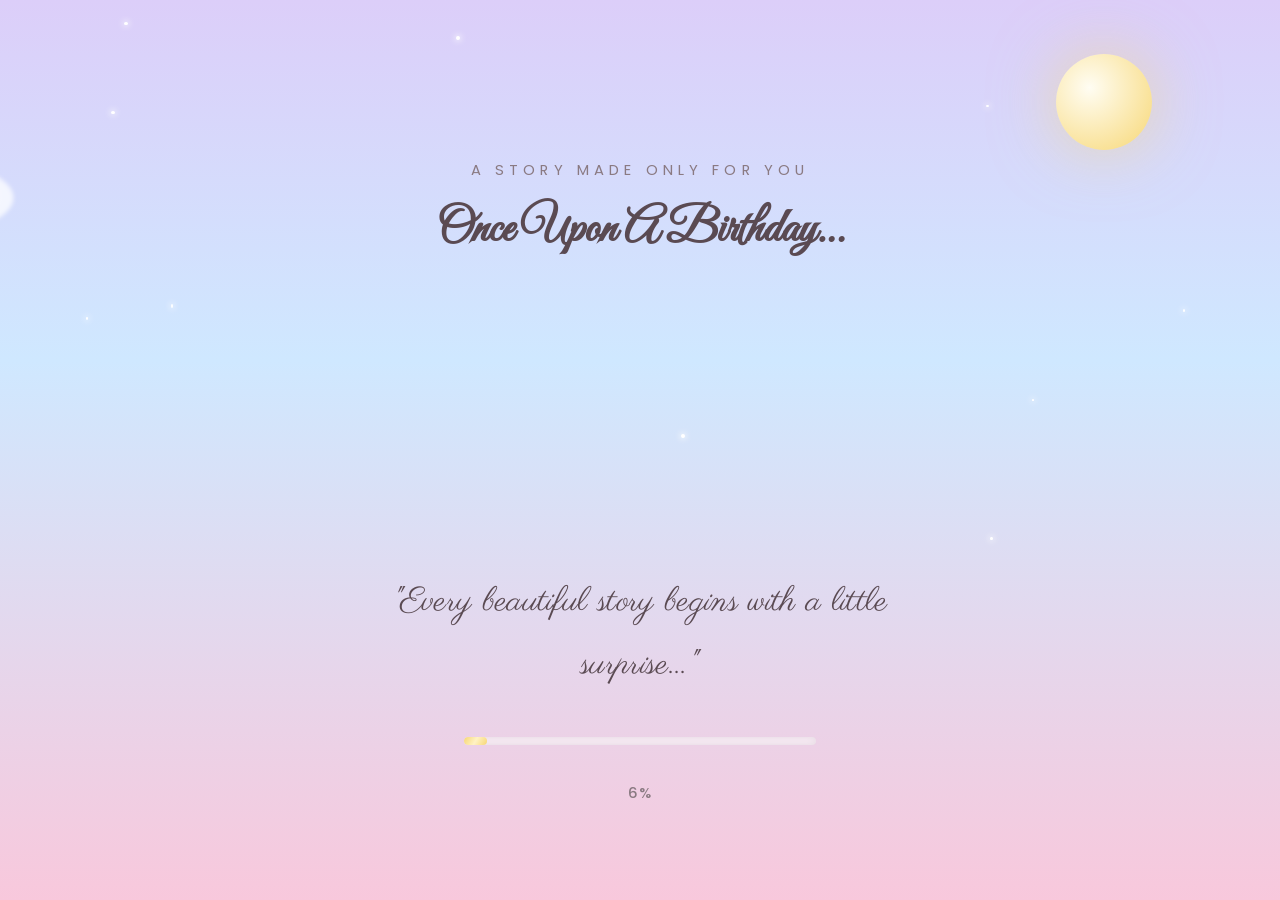
==== index.html @ 9bb3217a "Add files via upload" ====
<!DOCTYPE html>
<html lang="en">
<head>
<meta charset="UTF-8" />
<meta name="viewport" content="width=device-width, initial-scale=1, viewport-fit=cover" />
<title>A Little Surprise Awaits — For Sonal</title>
<meta name="description" content="A magical birthday surprise, made with love." />
<link rel="preconnect" href="https://fonts.googleapis.com">
<link rel="preconnect" href="https://fonts.gstatic.com" crossorigin>
<link href="https://fonts.googleapis.com/css2?family=Great+Vibes&family=Parisienne&family=Poppins:wght@300;400;500;600&display=swap" rel="stylesheet">
<link rel="icon" href="assets/icons/favicon-32.png" sizes="32x32" />
<link rel="stylesheet" href="css/style.css" />
<link rel="stylesheet" href="css/animations.css" />
<link rel="stylesheet" href="css/responsive.css" />
<style>
  body { background: var(--sky-gradient); }
  .loader-scene { justify-content: space-between; padding-top: var(--space-xl); padding-bottom: var(--space-xl); }
  .moon {
    position: absolute; top: 6%; right: 10%;
    width: clamp(3.5rem, 10vw, 6rem); height: clamp(3.5rem, 10vw, 6rem);
    border-radius: 50%;
    background: radial-gradient(circle at 35% 35%, #fffdf3, var(--gold));
    box-shadow: 0 0 4rem rgba(247,215,116,0.55);
  }
  .loader-quote {
    font-family: var(--font-script-alt);
    font-size: clamp(1.3rem, 4vw, 2.1rem);
    max-width: 34rem;
    color: var(--text);
  }
  .loader-track {
    width: min(70vw, 22rem);
    height: 0.5rem;
    border-radius: var(--radius-pill);
    background: rgba(255,255,255,0.55);
    overflow: hidden;
    box-shadow: inset 0 0 0.4rem rgba(90,74,82,0.1);
  }
  .loader-fill {
    height: 100%; width: 0%;
    background: var(--gold-shimmer);
    border-radius: var(--radius-pill);
    transition: width 0.2s ease-out;
  }
  .loader-percent {
    font-family: var(--font-body);
    font-weight: 500;
    letter-spacing: 0.1em;
    color: var(--text-soft);
    font-size: var(--fs-small);
  }
  .loader-title {
    font-family: var(--font-script);
    font-size: clamp(1.8rem, 6vw, 3rem);
  }
</style>
</head>
<body>
  <audio data-bg-music loop preload="auto" src="assets/music/soft-piano.mp3"></audio>

  <div class="scene loader-scene">
    <div class="particles-layer" data-particles="clouds,stars" data-count="10" aria-hidden="true"></div>
    <div class="moon anim-glow" aria-hidden="true"></div>

    <div class="scene__content" style="margin-top:var(--space-lg);">
      <p class="eyebrow">a story made only for you</p>
      <h1 class="loader-title">Once Upon A Birthday…</h1>
    </div>

    <div class="scene__content" style="gap: var(--space-md);">
      <p class="loader-quote romantic-text" id="loaderQuote" style="font-style: normal;">"Every beautiful story begins with a little surprise..."</p>
      <div class="loader-track" role="progressbar" aria-valuemin="0" aria-valuemax="100" aria-valuenow="0" aria-label="Loading your surprise">
        <div class="loader-fill" id="loaderFill"></div>
      </div>
      <p class="loader-percent"><span id="loaderPercent">0</span>%</p>
    </div>
  </div>

  <div class="page-transition-veil"><p class="script">Opening the gates to your story…</p></div>

  <script src="js/particles.js"></script>
  <script src="js/music.js"></script>
  <script>
    (function () {
      const fill = document.getElementById('loaderFill');
      const percentEl = document.getElementById('loaderPercent');
      const track = document.querySelector('.loader-track');
      const quoteEl = document.getElementById('loaderQuote');

      /* A slower, gentler load — enough time to actually read each line
         before the story begins. Roughly 12–14 seconds in total. */
      const QUOTES = [
        'Every beautiful story begins with a little surprise...',
        'Some hearts find each other quietly, without warning...',
        'This one was written just for you, Sonal...',
        'Take a breath. Your story is about to begin...',
      ];
      let quoteIndex = 0;
      let progress = 0;

      function swapQuote() {
        if (quoteIndex >= QUOTES.length - 1) return;
        quoteEl.style.opacity = '0';
        window.setTimeout(() => {
          quoteIndex++;
          quoteEl.textContent = '"' + QUOTES[quoteIndex] + '"';
          quoteEl.style.opacity = '1';
        }, 400);
      }
      quoteEl.style.transition = 'opacity 0.4s ease';
      window.setTimeout(swapQuote, 3200);
      window.setTimeout(swapQuote, 6800);
      window.setTimeout(swapQuote, 10200);

      function tick() {
        /* small, slow increments so the bar creeps up gently */
        progress += Math.random() * 1.1 + 0.5;
        if (progress >= 100) {
          progress = 100;
          fill.style.width = '100%';
          percentEl.textContent = '100';
          track.setAttribute('aria-valuenow', '100');
          window.setTimeout(() => {
            document.querySelector('.page-transition-veil').classList.add('is-active');
            window.setTimeout(() => { window.location.href = 'welcome.html'; }, 900);
          }, 600);
          return;
        }
        fill.style.width = progress + '%';
        percentEl.textContent = Math.floor(progress);
        track.setAttribute('aria-valuenow', String(Math.floor(progress)));
        window.requestAnimationFrame(() => window.setTimeout(tick, 140));
      }
      window.requestAnimationFrame(() => window.setTimeout(tick, 300));
    })();
  </script>
</body>
</html>
---- css/style.css ----
/* ============================================================
   DISNEY-INSPIRED BIRTHDAY SURPRISE — CORE STYLESHEET
   Design tokens, typography, layout, shared components
   ============================================================ */

:root {
  /* ---- Palette ---- */
  --pink: #F8C8DC;
  --peach: #FFD8BE;
  --lavender: #DCCEF9;
  --baby-blue: #CFE8FF;
  --mint: #D7F5E9;
  --cream: #FFF8F5;
  --gold: #F7D774;
  --text: #5A4A52;
  --text-soft: #8A7A82;
  --white: #FFFFFF;

  /* Gradients built from the palette only */
  --sky-gradient: linear-gradient(180deg, var(--lavender) 0%, var(--baby-blue) 40%, var(--pink) 100%);
  --dawn-gradient: linear-gradient(180deg, var(--peach) 0%, var(--pink) 55%, var(--lavender) 100%);
  --dream-gradient: linear-gradient(160deg, var(--cream) 0%, var(--pink) 100%);
  --night-gradient: linear-gradient(180deg, #2c2440 0%, #4a3a63 45%, #7a5a86 100%);
  --gold-shimmer: linear-gradient(120deg, var(--gold), #fff2c4, var(--gold));

  /* ---- Type scale ---- */
  --font-script: 'Great Vibes', cursive;
  --font-script-alt: 'Parisienne', cursive;
  --font-body: 'Poppins', sans-serif;

  --fs-hero: clamp(2.8rem, 9vw, 6.5rem);
  --fs-title: clamp(2.2rem, 6vw, 4rem);
  --fs-subtitle: clamp(1.3rem, 3.4vw, 2rem);
  --fs-body-lg: clamp(1.05rem, 2.2vw, 1.35rem);
  --fs-body: clamp(0.95rem, 1.8vw, 1.1rem);
  --fs-small: clamp(0.78rem, 1.4vw, 0.92rem);

  /* ---- Spacing ---- */
  --space-xs: clamp(0.4rem, 1vw, 0.6rem);
  --space-sm: clamp(0.8rem, 2vw, 1.2rem);
  --space-md: clamp(1.4rem, 3.5vw, 2.4rem);
  --space-lg: clamp(2.2rem, 6vw, 4rem);
  --space-xl: clamp(3rem, 9vw, 6rem);

  /* ---- Misc ---- */
  --radius-soft: clamp(1rem, 3vw, 2rem);
  --radius-pill: 999px;
  --shadow-soft: 0 1rem 3rem rgba(90, 74, 82, 0.15);
  --shadow-gold: 0 0.5rem 1.8rem rgba(247, 215, 116, 0.45);
  --transition-dreamy: 0.6s cubic-bezier(0.22, 1, 0.36, 1);
}

/* ---- Reset ---- */
*, *::before, *::after { box-sizing: border-box; }
html { scroll-behavior: smooth; }
body, h1, h2, h3, p, figure, blockquote { margin: 0; }
img, picture { max-width: 100%; display: block; }
button, input { font: inherit; }
a { color: inherit; text-decoration: none; }
ul { list-style: none; padding: 0; margin: 0; }

@media (prefers-reduced-motion: reduce) {
  *, *::before, *::after {
    animation-duration: 0.01ms !important;
    animation-iteration-count: 1 !important;
    transition-duration: 0.01ms !important;
    scroll-behavior: auto !important;
  }
}

html, body {
  height: 100%;
  overflow-x: hidden;
  width: 100%;
}

body {
  font-family: var(--font-body);
  color: var(--text);
  background: var(--cream);
  min-height: 100svh;
  position: relative;
  -webkit-font-smoothing: antialiased;
}

/* ---- Layout shell used on every page ---- */
.scene {
  position: relative;
  min-height: 100svh;
  width: 100%;
  display: flex;
  flex-direction: column;
  align-items: center;
  justify-content: center;
  overflow: hidden;
  padding: var(--space-lg) var(--space-md);
  text-align: center;
}

.scene__content {
  position: relative;
  z-index: 5;
  max-width: min(56rem, 92vw);
  display: flex;
  flex-direction: column;
  align-items: center;
  gap: var(--space-sm);
}

.particles-layer,
.bg-layer {
  position: absolute;
  inset: 0;
  z-index: 1;
  pointer-events: none;
  overflow: hidden;
}

/* ---- Typography helpers ---- */
.script {
  font-family: var(--font-script);
  line-height: 1.15;
  color: var(--text);
}

.script-alt { font-family: var(--font-script-alt); }

.eyebrow {
  font-family: var(--font-body);
  font-size: var(--fs-small);
  letter-spacing: 0.35em;
  text-transform: uppercase;
  color: var(--text-soft);
}

.title-hero {
  font-family: var(--font-script);
  font-size: var(--fs-hero);
  color: var(--text);
  text-shadow: 0 0.3rem 1rem rgba(255,255,255,0.6);
}

.title {
  font-family: var(--font-script);
  font-size: var(--fs-title);
}

.subtitle {
  font-family: var(--font-body);
  font-weight: 300;
  font-size: var(--fs-subtitle);
  color: var(--text-soft);
}

.body-text {
  font-family: var(--font-body);
  font-weight: 300;
  font-size: var(--fs-body-lg);
  line-height: 1.8;
  color: var(--text);
}

/* Readable "romantic" text — an elegant italic in the body font,
   used anywhere a longer passage needs to be easy to read while
   still feeling soft and personal (letters, wishes, instructions). */
.romantic-text {
  font-family: var(--font-body);
  font-weight: 300;
  font-style: italic;
  font-size: var(--fs-body-lg);
  line-height: 1.9;
  letter-spacing: 0.01em;
  color: var(--text);
}

.instruction-hint {
  font-family: var(--font-body);
  font-weight: 500;
  font-size: var(--fs-small);
  color: var(--text-soft);
  background: rgba(255,255,255,0.55);
  border: 1px solid rgba(255,255,255,0.8);
  border-radius: var(--radius-pill);
  padding: 0.5em 1.1em;
  display: inline-flex;
  align-items: center;
  gap: 0.4em;
}

/* ---- Buttons ---- */
.btn {
  display: inline-flex;
  align-items: center;
  justify-content: center;
  gap: 0.6em;
  font-family: var(--font-body);
  font-weight: 500;
  font-size: var(--fs-body);
  letter-spacing: 0.03em;
  padding: 0.95em 2.2em;
  min-height: 3rem;
  border: none;
  border-radius: var(--radius-pill);
  cursor: pointer;
  color: var(--text);
  background: var(--gold-shimmer);
  background-size: 200% auto;
  box-shadow: var(--shadow-gold);
  transition: transform var(--transition-dreamy), box-shadow var(--transition-dreamy), background-position var(--transition-dreamy);
  touch-action: manipulation;
}

.btn:hover, .btn:focus-visible {
  transform: translateY(-0.2rem) scale(1.03);
  background-position: right center;
  box-shadow: 0 0.8rem 2.4rem rgba(247, 215, 116, 0.6);
}

.btn:active { transform: translateY(0) scale(0.98); }

.btn:focus-visible {
  outline: 3px solid var(--lavender);
  outline-offset: 3px;
}

.btn--ghost {
  background: rgba(255,255,255,0.55);
  box-shadow: var(--shadow-soft);
  border: 1px solid rgba(255,255,255,0.8);
}

.btn--ghost:hover { box-shadow: 0 0.8rem 2rem rgba(90,74,82,0.18); }

/* ---- Progress dots (journey indicator) ---- */
.journey-dots {
  position: fixed;
  bottom: max(1rem, env(safe-area-inset-bottom));
  left: 50%;
  transform: translateX(-50%);
  z-index: 50;
  display: flex;
  gap: 0.5rem;
  background: rgba(255,255,255,0.5);
  padding: 0.5rem 0.8rem;
  border-radius: var(--radius-pill);
  backdrop-filter: blur(6px);
}
.journey-dots span {
  width: 0.45rem;
  height: 0.45rem;
  border-radius: 50%;
  background: var(--text-soft);
  opacity: 0.35;
}
.journey-dots span.is-active { opacity: 1; background: var(--text); transform: scale(1.3); }

/* ---- Cards (reasons, beginning) ---- */
.card {
  background: rgba(255,255,255,0.6);
  backdrop-filter: blur(8px);
  border: 1px solid rgba(255,255,255,0.9);
  border-radius: var(--radius-soft);
  padding: var(--space-md);
  box-shadow: var(--shadow-soft);
  transition: transform var(--transition-dreamy), box-shadow var(--transition-dreamy);
}
.card:hover {
  transform: translateY(-0.4rem) rotate(-0.3deg);
  box-shadow: 0 1.4rem 3.4rem rgba(90,74,82,0.22);
}

/* ---- Utility ---- */
.visually-hidden {
  position: absolute;
  width: 1px; height: 1px;
  overflow: hidden;
  clip: rect(0 0 0 0);
  white-space: nowrap;
}

.fade-in { opacity: 0; transform: translateY(1.2rem); }
.fade-in.is-visible {
  opacity: 1;
  transform: translateY(0);
  transition: opacity 0.9s var(--transition-dreamy), transform 0.9s var(--transition-dreamy);
}

.page-transition-veil {
  position: fixed;
  inset: 0;
  z-index: 999;
  background: var(--dream-gradient);
  display: flex;
  align-items: center;
  justify-content: center;
  opacity: 0;
  pointer-events: none;
  transition: opacity 0.55s ease;
}
.page-transition-veil.is-active { opacity: 1; pointer-events: all; }
.page-transition-veil .script { font-size: var(--fs-title); }
---- css/animations.css ----
/* ============================================================
   ANIMATIONS — keyframes shared across the journey
   ============================================================ */

@keyframes floatY {
  0%, 100% { transform: translateY(0) translateX(0); }
  50% { transform: translateY(-1.2rem) translateX(0.4rem); }
}

@keyframes driftAcross {
  from { transform: translateX(-10vw); }
  to   { transform: translateX(110vw); }
}

@keyframes twinkle {
  0%, 100% { opacity: 0.25; transform: scale(0.85); }
  50% { opacity: 1; transform: scale(1.15); }
}

@keyframes fallPetal {
  0% { transform: translateY(-10vh) translateX(0) rotate(0deg); opacity: 0; }
  10% { opacity: 1; }
  100% { transform: translateY(110vh) translateX(var(--drift, 4vw)) rotate(360deg); opacity: 0.9; }
}

@keyframes heartRise {
  0% { transform: translateY(0) scale(0.7); opacity: 0; }
  15% { opacity: 1; }
  100% { transform: translateY(-92vh) scale(1.1); opacity: 0; }
}

@keyframes pulseHeart {
  0%, 100% { transform: scale(1); }
  50% { transform: scale(1.15); }
}

@keyframes shimmerText {
  0% { background-position: 0% center; }
  100% { background-position: 200% center; }
}

@keyframes gentleGlow {
  0%, 100% { filter: drop-shadow(0 0 0.4rem rgba(247,215,116,0.5)); }
  50% { filter: drop-shadow(0 0 1.1rem rgba(247,215,116,0.9)); }
}

@keyframes bookOpen {
  from { transform: rotateY(0deg); }
  to { transform: rotateY(-180deg); }
}

@keyframes flicker {
  0%, 100% { opacity: 1; transform: scaleY(1) translateX(0); }
  45% { opacity: 0.85; transform: scaleY(0.92) translateX(-1px); }
  55% { opacity: 0.9; transform: scaleY(1.05) translateX(1px); }
}

@keyframes riseLantern {
  0% { transform: translateY(10vh) translateX(0); opacity: 0; }
  8% { opacity: 1; }
  100% { transform: translateY(-115vh) translateX(var(--sway, 3vw)); opacity: 0; }
}

@keyframes fadeUp {
  from { opacity: 0; transform: translateY(1.5rem); }
  to { opacity: 1; transform: translateY(0); }
}

@keyframes popIn {
  0% { opacity: 0; transform: scale(0.6); }
  70% { opacity: 1; transform: scale(1.06); }
  100% { transform: scale(1); }
}

@keyframes wiggle {
  0%, 100% { transform: rotate(0deg); }
  25% { transform: rotate(-4deg); }
  75% { transform: rotate(4deg); }
}

@keyframes cloudDrift {
  from { background-position: 0 0; }
  to { background-position: 100vw 0; }
}

@keyframes typewriterCaret {
  50% { opacity: 0; }
}

@keyframes bubbleFloat {
  0%, 100% { transform: translateY(0) translateX(0); }
  33% { transform: translateY(-0.8rem) translateX(0.6rem); }
  66% { transform: translateY(0.6rem) translateX(-0.5rem); }
}

@keyframes highlightSweep {
  from { background-size: 0% 100%; }
  to { background-size: 100% 100%; }
}

@keyframes drawLine {
  from { stroke-dashoffset: var(--len, 1000); }
  to { stroke-dashoffset: 0; }
}

@keyframes starPop {
  0% { transform: scale(0); opacity: 0; }
  60% { transform: scale(1.3); opacity: 1; }
  100% { transform: scale(1); opacity: 1; }
}

.anim-float { animation: floatY 6s ease-in-out infinite; }
.anim-twinkle { animation: twinkle 3s ease-in-out infinite; }
.anim-glow { animation: gentleGlow 2.6s ease-in-out infinite; }
.anim-wiggle:hover { animation: wiggle 0.5s ease-in-out; }
---- css/responsive.css ----
/* ============================================================
   RESPONSIVE — breakpoint refinements
   Base styles already use clamp()/vw/svh and are fluid by default.
   These rules fine-tune density and layout shifts per breakpoint.
   ============================================================ */

/* Extra small phones */
@media (max-width: 359px) {
  .scene { padding: var(--space-md) var(--space-sm); }
  .btn { padding: 0.85em 1.6em; font-size: 0.9rem; }
  .journey-dots { padding: 0.4rem 0.6rem; }
}

/* Small phones 360–479 */
@media (min-width: 360px) and (max-width: 479px) {
  .scene { padding: var(--space-md) var(--space-sm); }
}

/* Large phones 480–599 */
@media (min-width: 480px) and (max-width: 599px) {
  .cards-grid { grid-template-columns: repeat(1, minmax(0, 1fr)); }
}

/* Small tablets 600–767 */
@media (min-width: 600px) {
  .cards-grid { grid-template-columns: repeat(2, minmax(0, 1fr)); }
  .three-cards { grid-template-columns: repeat(2, minmax(0, 1fr)); }
}

/* Tablets 768–1023 */
@media (min-width: 768px) {
  .cards-grid { grid-template-columns: repeat(3, minmax(0, 1fr)); }
  .three-cards { grid-template-columns: repeat(3, minmax(0, 1fr)); }
  .gallery-strip { gap: var(--space-md); }
}

/* Small desktops 1024–1439 */
@media (min-width: 1024px) {
  .cards-grid { grid-template-columns: repeat(4, minmax(0, 1fr)); }
  .scene__content { max-width: min(64rem, 88vw); }
}

/* Large desktops / 1440+ */
@media (min-width: 1440px) {
  .scene__content { max-width: 72rem; }
  :root { --fs-hero: clamp(3.5rem, 7vw, 7.5rem); }
}

/* 4K and beyond */
@media (min-width: 2400px) {
  html { font-size: 20px; }
  .scene__content { max-width: 80rem; }
}

/* Landscape phones — reduce vertical padding since svh is tight */
@media (max-height: 480px) and (orientation: landscape) {
  .scene { padding: var(--space-sm); min-height: 100svh; }
  .title-hero { font-size: clamp(2rem, 8vh, 3.5rem); }
  .journey-dots { display: none; }
}

/* Fine pointer (mouse) can have smaller touch targets */
@media (hover: hover) and (pointer: fine) {
  .btn { min-height: 2.8rem; }
}

/* Coarse pointer (touch) — ensure thumb-friendly targets */
@media (hover: none) and (pointer: coarse) {
  .btn, .sound-toggle { min-height: 3rem; }
  .sound-toggle { width: 3.2rem; height: 3.2rem; }
}

/* Guard against any accidental overflow */
img, svg, canvas, video { max-width: 100%; height: auto; }
.no-overflow-guard, body { max-width: 100vw; }
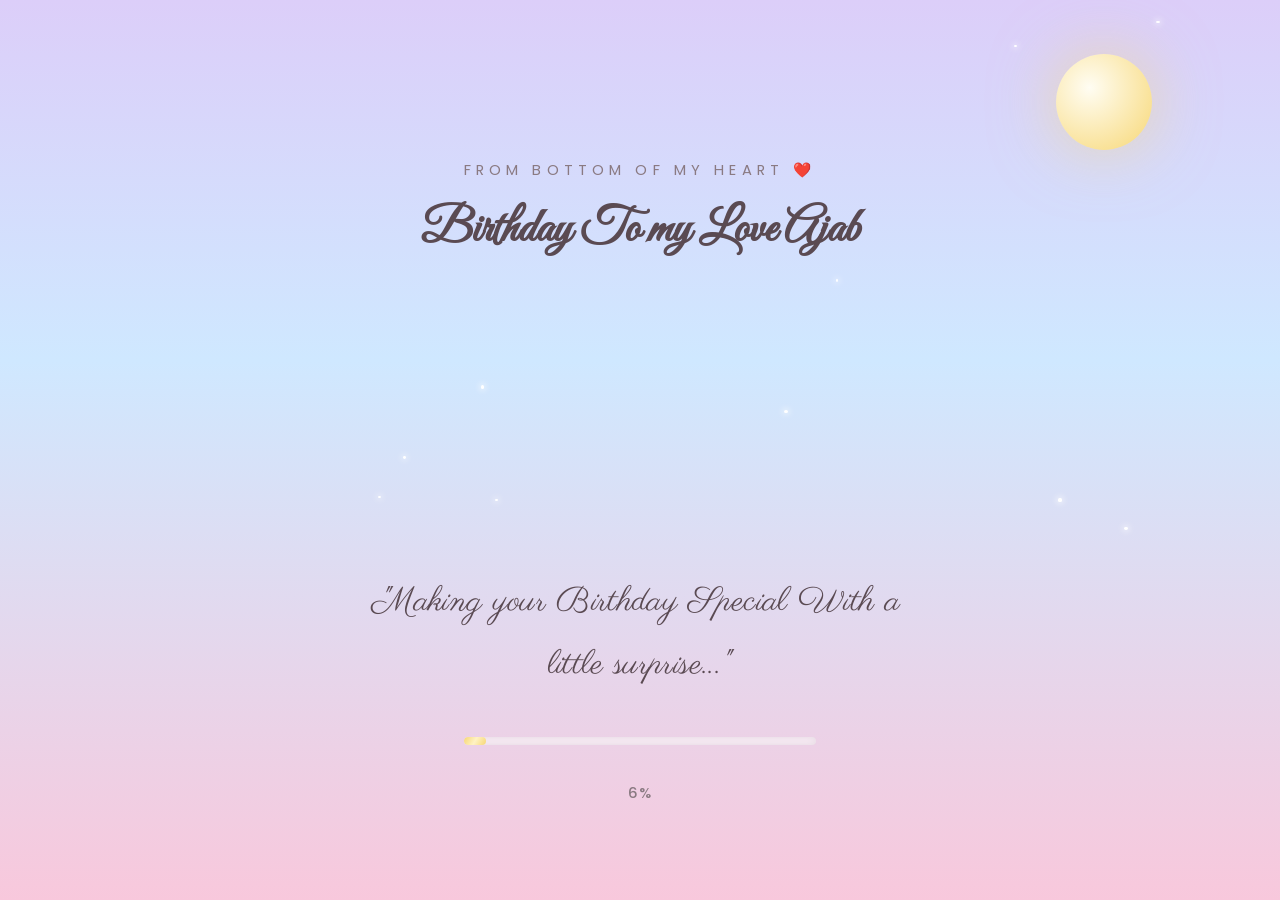
==== commit ef79fce1: "Update index.html" ====
--- a/index.html
+++ b/index.html
@@ -3,7 +3,7 @@
 <head>
 <meta charset="UTF-8" />
 <meta name="viewport" content="width=device-width, initial-scale=1, viewport-fit=cover" />
-<title>A Little Surprise Awaits — For Sonal</title>
+<title>A Little Surprise For Sonal</title>
 <meta name="description" content="A magical birthday surprise, made with love." />
 <link rel="preconnect" href="https://fonts.googleapis.com">
 <link rel="preconnect" href="https://fonts.gstatic.com" crossorigin>
@@ -63,12 +63,12 @@
     <div class="moon anim-glow" aria-hidden="true"></div>
 
     <div class="scene__content" style="margin-top:var(--space-lg);">
-      <p class="eyebrow">a story made only for you</p>
-      <h1 class="loader-title">Once Upon A Birthday…</h1>
+      <p class="eyebrow">From Bottom of my heart ❤️</p>
+      <h1 class="loader-title">Birthday To my Love Ajab</h1>
     </div>
 
     <div class="scene__content" style="gap: var(--space-md);">
-      <p class="loader-quote romantic-text" id="loaderQuote" style="font-style: normal;">"Every beautiful story begins with a little surprise..."</p>
+      <p class="loader-quote romantic-text" id="loaderQuote" style="font-style: normal;">"Making your Birthday Special With a little surprise..."</p>
       <div class="loader-track" role="progressbar" aria-valuemin="0" aria-valuemax="100" aria-valuenow="0" aria-label="Loading your surprise">
         <div class="loader-fill" id="loaderFill"></div>
       </div>
@@ -76,7 +76,7 @@
     </div>
   </div>
 
-  <div class="page-transition-veil"><p class="script">Opening the gates to your story…</p></div>
+  <div class="page-transition-veil"><p class="script">Opening the gates to your suprise…</p></div>
 
   <script src="js/particles.js"></script>
   <script src="js/music.js"></script>
@@ -93,7 +93,7 @@
         'Every beautiful story begins with a little surprise...',
         'Some hearts find each other quietly, without warning...',
         'This one was written just for you, Sonal...',
-        'Take a breath. Your story is about to begin...',
+        'Take a breath. Your suprise is about to begin...',
       ];
       let quoteIndex = 0;
       let progress = 0;
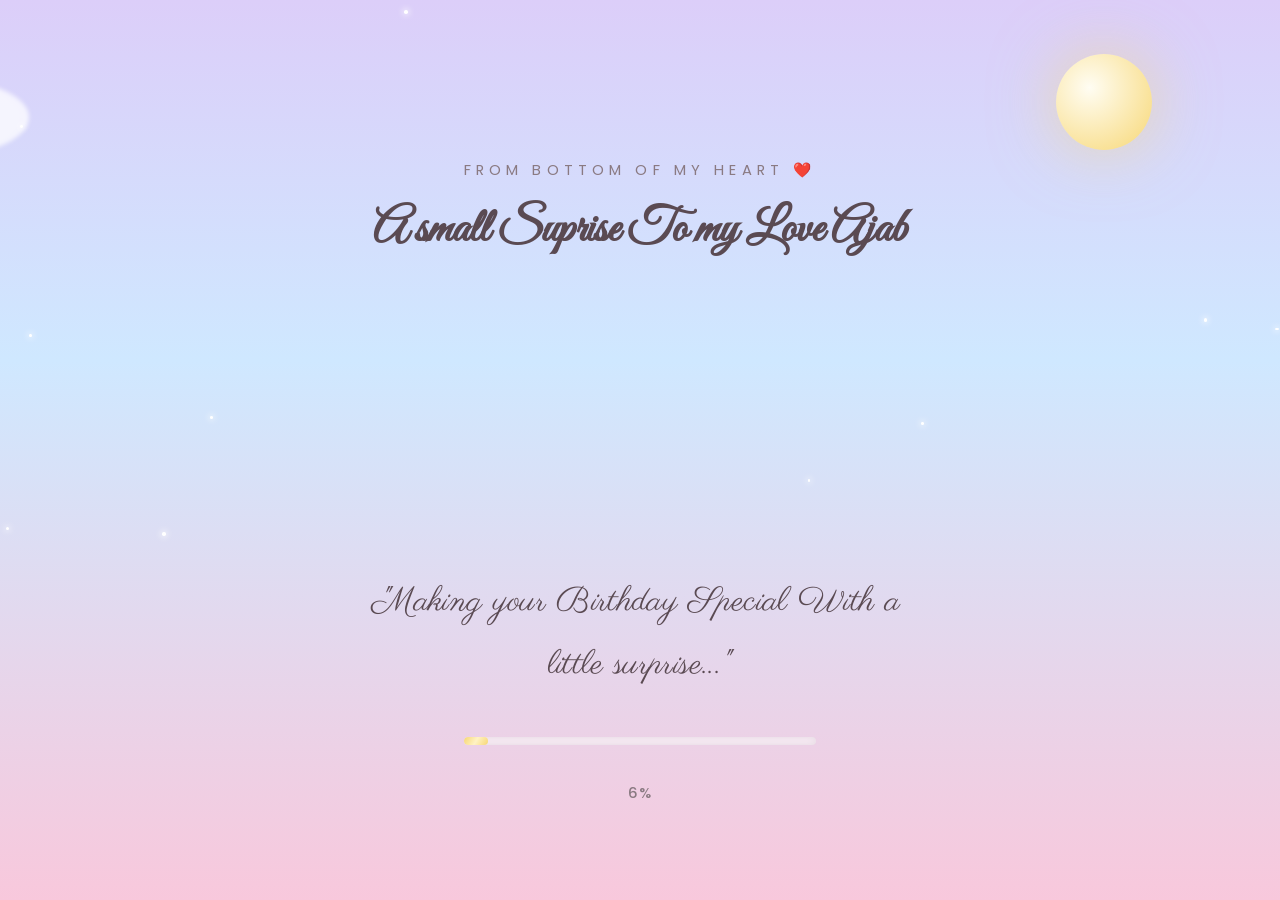
==== commit dcb99977: "Update index.html" ====
--- a/index.html
+++ b/index.html
@@ -64,7 +64,7 @@
 
     <div class="scene__content" style="margin-top:var(--space-lg);">
       <p class="eyebrow">From Bottom of my heart ❤️</p>
-      <h1 class="loader-title">Birthday To my Love Ajab</h1>
+      <h1 class="loader-title">A small Suprise To my Love Ajab</h1>
     </div>
 
     <div class="scene__content" style="gap: var(--space-md);">
